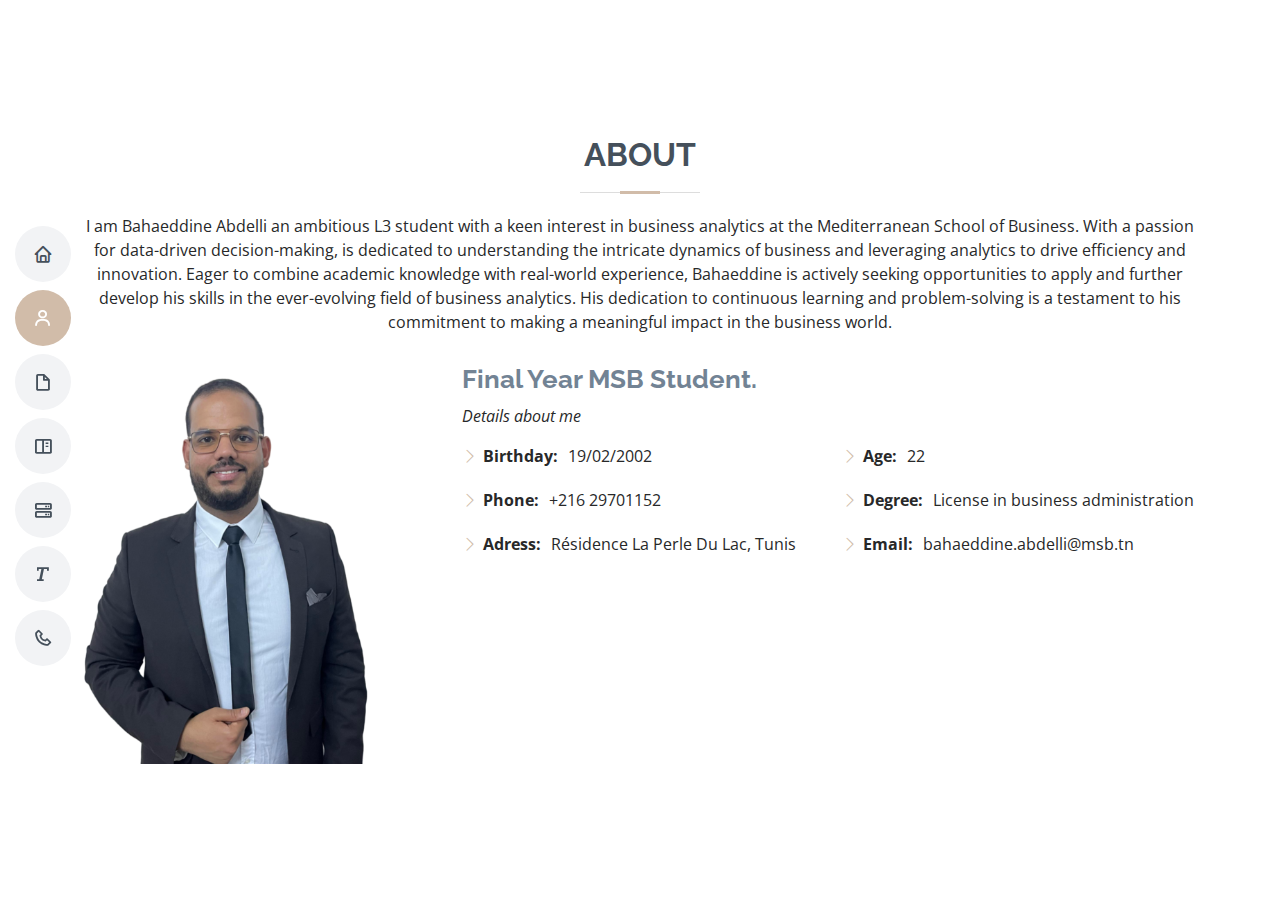
==== about.html @ de915572 "changes" ====
<!DOCTYPE html>
<html lang="en">
  <head>
    <meta charset="utf-8" />
    <meta content="width=device-width, initial-scale=1.0" name="viewport" />

    <title>Baha Abdelli</title>
    <meta content="" name="description" />
    <meta content="" name="keywords" />

    <!-- Favicons -->
    <link href="assets/img/favicon.png" rel="icon" />
    <link href="assets/img/apple-touch-icon.png" rel="apple-touch-icon" />

    <!-- Google Fonts -->
    <link
      href="https://fonts.googleapis.com/css?family=Open+Sans:300,300i,400,400i,600,600i,700,700i|Raleway:300,300i,400,400i,500,500i,600,600i,700,700i|Poppins:300,300i,400,400i,500,500i,600,600i,700,700i"
      rel="stylesheet"
    />

    <!-- Vendor CSS Files -->
    <link href="assets/vendor/aos/aos.css" rel="stylesheet" />
    <link
      href="assets/vendor/bootstrap/css/bootstrap.min.css"
      rel="stylesheet"
    />
    <link
      href="assets/vendor/bootstrap-icons/bootstrap-icons.css"
      rel="stylesheet"
    />
    <link href="assets/vendor/boxicons/css/boxicons.min.css" rel="stylesheet" />
    <link
      href="assets/vendor/glightbox/css/glightbox.min.css"
      rel="stylesheet"
    />
    <link href="assets/vendor/swiper/swiper-bundle.min.css" rel="stylesheet" />

    <link
      rel="stylesheet"
      href="https://cdn.jsdelivr.net/npm/swiper@11/swiper-bundle.min.css"
    />
    <!-- Template Main CSS File -->
    <link href="assets/css/style.css" rel="stylesheet" />

    <!-- =======================================================
  * Template Name: MyResume
  * Template URL: https://bootstrapmade.com/free-html-bootstrap-template-my-resume/
  * Updated: Mar 17 2024 with Bootstrap v5.3.3
  * Author: BootstrapMade.com
  * License: https://bootstrapmade.com/license/
  ======================================================== -->
  </head>

  <body>
    <!-- ======= Mobile nav toggle button ======= -->
    <!-- <button type="button" class="mobile-nav-toggle d-xl-none"><i class="bi bi-list mobile-nav-toggle"></i></button> -->
    <i class="bi bi-list mobile-nav-toggle d-lg-none"></i>
    <!-- ======= Header ======= -->
    <header id="header" class="d-flex flex-column justify-content-center">
      <nav id="navbar" class="navbar nav-menu">
        <ul>
          <li>
            <a href="/index.html" class="nav-link scrollto"
              ><i class="bx bx-home"></i> <span>Home</span></a
            >
          </li>
          <li>
            <a href="/about.html" class="nav-link scrollto active"
              ><i class="bx bx-user"></i> <span>About</span></a
            >
          </li>
          <li>
            <a href="/resume.html" class="nav-link scrollto"
              ><i class="bx bx-file-blank"></i> <span>Resume</span></a
            >
          </li>
          <li>
            <a href="/life.html" class="nav-link scrollto"
              ><i class="bx bx-book-content"></i> <span>My life</span></a
            >
          </li>
          <li>
            <a href="/certificates.html" class="nav-link scrollto"
              ><i class="bx bx-server"></i> <span>Certificates</span></a
            >
          </li>
          <li>
            <a href="/testimonials.html" class="nav-link scrollto"
              ><i class="bx bx-text"></i> <span>Testimonials</span></a
            >
          </li>
          <li>
            <a href="/contact.html" class="nav-link scrollto"
              ><i class="bx bx-phone"></i> <span>Contact me</span></a
            >
          </li>
          <!-- <li><a href="#contact.html" class="nav-link scrollto"><i class="bx bx-envelope"></i> <span>Contact</span></a></li> -->
        </ul>
      </nav>
      <!-- .nav-menu -->
    </header>
    <!-- End Header -->


    <section id="about" class="about">
      <div class="container" data-aos="fade-up">
        <div class="section-title">
          <h2>About</h2>
          <p>
            I am Bahaeddine Abdelli an ambitious L3 student with a keen
            interest in business analytics at the Mediterranean School of
            Business. With a passion for data-driven decision-making, is
            dedicated to understanding the intricate dynamics of business and
            leveraging analytics to drive efficiency and innovation. Eager to
            combine academic knowledge with real-world experience, Bahaeddine
            is actively seeking opportunities to apply and further develop his
            skills in the ever-evolving field of business analytics. His
            dedication to continuous learning and problem-solving is a
            testament to his commitment to making a meaningful impact in the
            business world.
          </p>
        </div>

        <div class="row">
          <div class="col-lg-4">
            <img
              src="assets/img/bahapdp.png"
              class="img-fluid"
              style="width: 300px"
              alt=""
            />
          </div>
          <div class="col-lg-8 pt-4 pt-lg-0 content">
            <h3>Final Year MSB Student.</h3>
            <p class="fst-italic">Details about me</p>
            <div class="row">
              <div class="col-lg-6">
                <ul>
                  <li>
                    <i class="bi bi-chevron-right"></i>
                    <strong>Birthday:</strong> <span>19/02/2002</span>
                  </li>
                  <li>
                    <i class="bi bi-chevron-right"></i>
                    <strong>Phone:</strong> <span>+216 29701152</span>
                  </li>
                  <li>
                    <i class="bi bi-chevron-right"></i>
                    <strong>Adress:</strong>
                    <span>Résidence La Perle Du Lac, Tunis </span>
                  </li>
                </ul>
              </div>
              <div class="col-lg-6">
                <ul>
                  <li>
                    <i class="bi bi-chevron-right"></i> <strong>Age:</strong>
                    <span>22</span>
                  </li>
                  <li>
                    <i class="bi bi-chevron-right"></i>
                    <strong>Degree:</strong>
                    <span>License in business administration </span>
                  </li>
                  <li>
                    <i class="bi bi-chevron-right"></i>
                    <strong>Email:</strong>
                    <span>bahaeddine.abdelli@msb.tn</span>
                  </li>
                </ul>
              </div>
            </div>
            <!-- <p>
            Officiis eligendi itaque labore et dolorum mollitia officiis optio vero. Quisquam sunt adipisci omnis et ut. Nulla accusantium dolor incidunt officia tempore. Et eius omnis.
            Cupiditate ut dicta maxime officiis quidem quia. Sed et consectetur qui quia repellendus itaque neque. Aliquid amet quidem ut quaerat cupiditate. Ab et eum qui repellendus omnis culpa magni laudantium dolores.
          </p> -->
          </div>
        </div>
      </div>
    </section>





    <!-- ======= Footer ======= -->
    <!-- <footer id="footer">
        <div class="container">
          <h3>Bahaeddine Abdelli</h3>
          <p>Striving for perfection.</p>
        </div>
      </footer> -->
      <!-- End Footer -->
  
      <div id="preloader"></div>
      <a
        href="#"
        class="back-to-top d-flex align-items-center justify-content-center"
        ><i class="bi bi-arrow-up-short"></i
      ></a>
  
      <!-- Vendor JS Files -->
      <script src="assets/vendor/purecounter/purecounter_vanilla.js"></script>
      <script src="assets/vendor/aos/aos.js"></script>
      <script src="assets/vendor/bootstrap/js/bootstrap.bundle.min.js"></script>
      <script src="assets/vendor/glightbox/js/glightbox.min.js"></script>
      <script src="assets/vendor/isotope-layout/isotope.pkgd.min.js"></script>
      <script src="assets/vendor/swiper/swiper-bundle.min.js"></script>
      <script src="assets/vendor/typed.js/typed.umd.js"></script>
      <script src="assets/vendor/waypoints/noframework.waypoints.js"></script>
      <script src="assets/vendor/php-email-form/validate.js"></script>
      <script src="https://cdn.jsdelivr.net/npm/swiper@11/swiper-bundle.min.js"></script>
  
      <!-- Template Main JS File -->
      <script src="assets/js/main.js"></script>
  
      <style>
    
    .swiper {
        width: 100%;
        padding-top: 50px;
        padding-bottom: 50px;
      }
  
      .swiper-slide {
        background-position: center;
        background-size: cover;
        width: 300px;
        height: auto;
      }
  
      .swiper-slide img {
        display: block;
        width: 100%;
      }
      body{
        height: 100%;
        display: grid;
        align-items: center;
      }
      html{
        height: 100%;
      }
      section{
        max-height: 100%;
        overflow-y: auto;
      }
      </style>
  
    </body>
  </html>
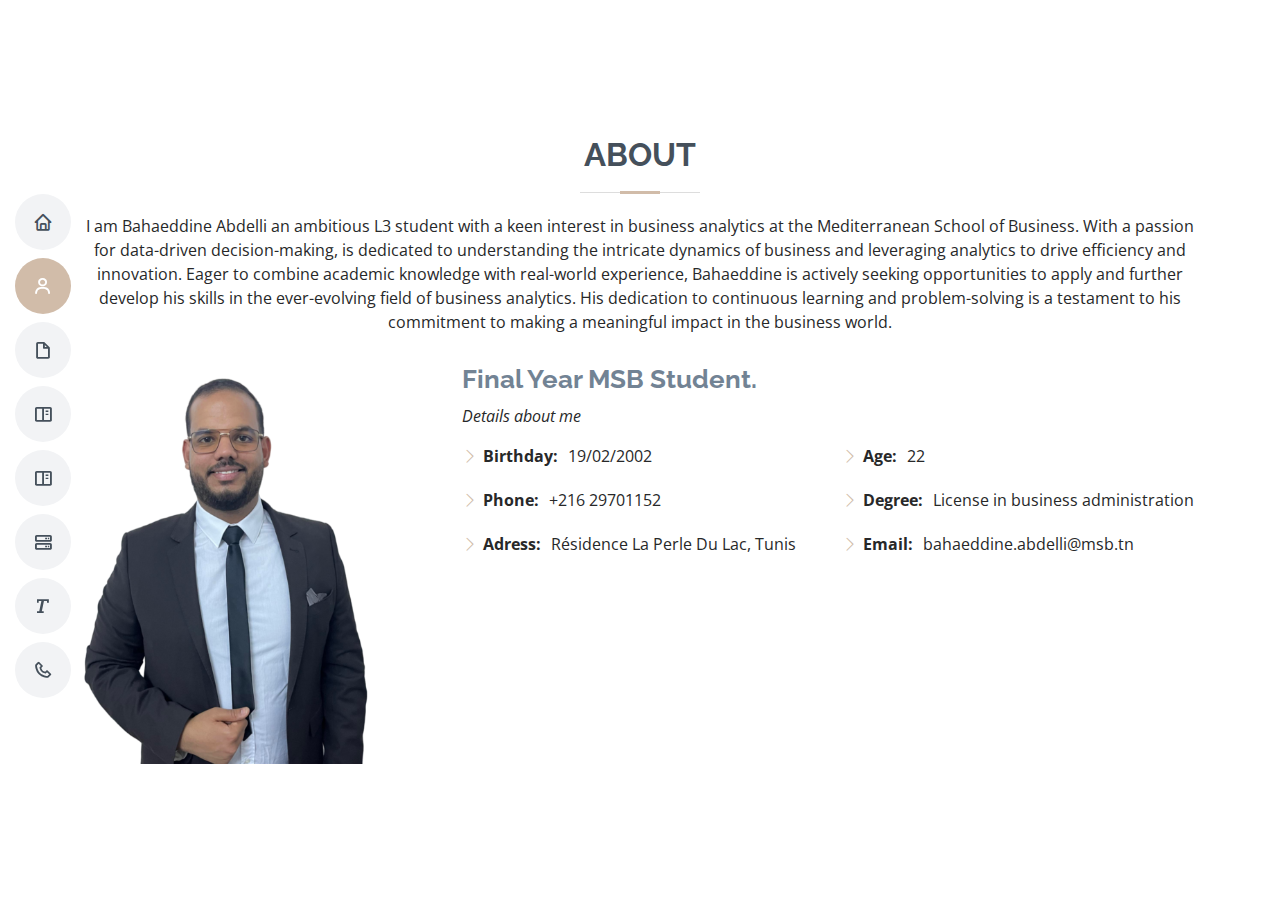
==== commit 1096ceb9: "changes" ====
--- a/about.html
+++ b/about.html
@@ -42,13 +42,6 @@
     <!-- Template Main CSS File -->
     <link href="assets/css/style.css" rel="stylesheet" />
 
-    <!-- =======================================================
-  * Template Name: MyResume
-  * Template URL: https://bootstrapmade.com/free-html-bootstrap-template-my-resume/
-  * Updated: Mar 17 2024 with Bootstrap v5.3.3
-  * Author: BootstrapMade.com
-  * License: https://bootstrapmade.com/license/
-  ======================================================== -->
   </head>
 
   <body>
@@ -77,6 +70,11 @@
           <li>
             <a href="/life.html" class="nav-link scrollto"
               ><i class="bx bx-book-content"></i> <span>My life</span></a
+            >
+          </li>
+          <li>
+            <a href="/projects.html" class="nav-link scrollto"
+              ><i class="bx bx-book-content"></i> <span>My Projects</span></a
             >
           </li>
           <li>
--- a/assets/css/style.css
+++ b/assets/css/style.css
@@ -278,7 +278,7 @@
   background-image: url(../img/bahaT.png), url(../img/bahaTI.png);
   position: relative;
   background-repeat: no-repeat;
-  background-position-x: 1509px, -97px;
+  background-position-x: calc(100% + 95px), calc(0% + -8px);
   background-position-y: 143px;
   background-size: 651px;
 }
@@ -351,6 +351,22 @@
     font-size: 20px;
     line-height: 24px;
   }
+  .project.onlyPC{
+    display: none !important;
+  }
+  .project.onlyPH{
+    display: flex !important;
+  }
+}
+
+@media (max-width: 1730px) {
+  #hero {
+    background-image: none !important;
+  }
+  #hero .container{
+    padding-right: 12px !important;
+  }
+
 }
 
 /*--------------------------------------------------------------
@@ -1221,5 +1237,11 @@
 
 video{
     width: 460px;
-    margin-left: 650px;
-}+    /* margin-left: 650px; */
+}
+.project{
+  display: flex;
+  align-items: center;
+  flex-direction: column;
+  justify-content: center;
+}
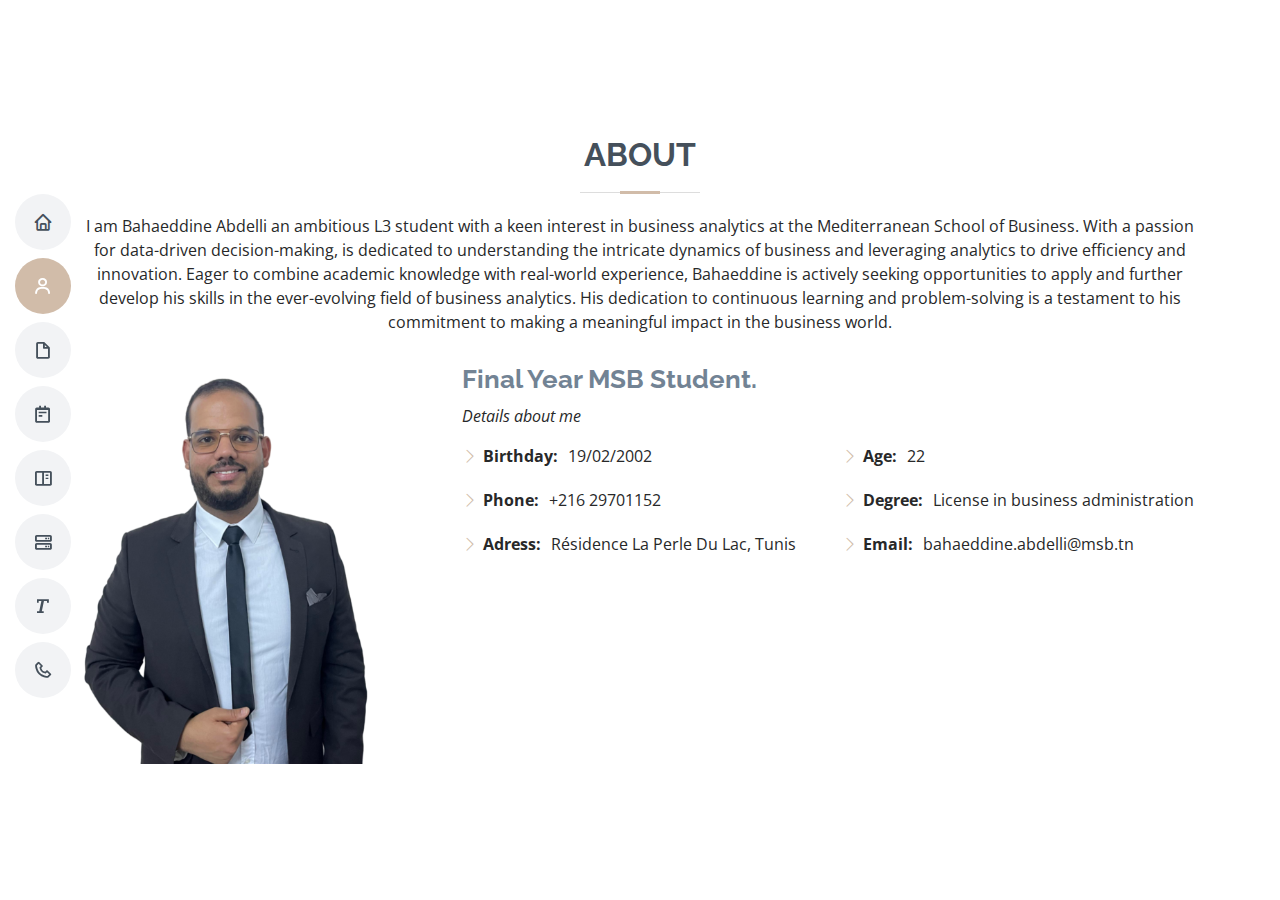
==== commit 321142a8: "changes" ====
--- a/about.html
+++ b/about.html
@@ -68,13 +68,13 @@
             >
           </li>
           <li>
+            <a href="/projects.html" class="nav-link scrollto"
+              ><i class="bx bx-notepad"></i> <span>My Projects</span></a
+            >
+          </li>
+          <li>
             <a href="/life.html" class="nav-link scrollto"
               ><i class="bx bx-book-content"></i> <span>My life</span></a
-            >
-          </li>
-          <li>
-            <a href="/projects.html" class="nav-link scrollto"
-              ><i class="bx bx-book-content"></i> <span>My Projects</span></a
             >
           </li>
           <li>
--- a/assets/css/style.css
+++ b/assets/css/style.css
@@ -275,7 +275,7 @@
   width: 100%;
   height: 100vh;
   background-color: black;
-  background-image: url(../img/bahaT.png), url(../img/bahaTI.png);
+  background-image: url(../img/bahaPDPP.png), url(../img/bahaPDPPI.png);
   position: relative;
   background-repeat: no-repeat;
   background-position-x: calc(100% + 95px), calc(0% + -8px);
@@ -359,9 +359,15 @@
   }
 }
 
+@media (max-width: 1500px) {
+  #hero {
+    background-image: none !important;
+  }
+}
+
 @media (max-width: 1730px) {
   #hero {
-    background-image: none !important;
+    /* background-image: none !important; */
   }
   #hero .container{
     padding-right: 12px !important;
